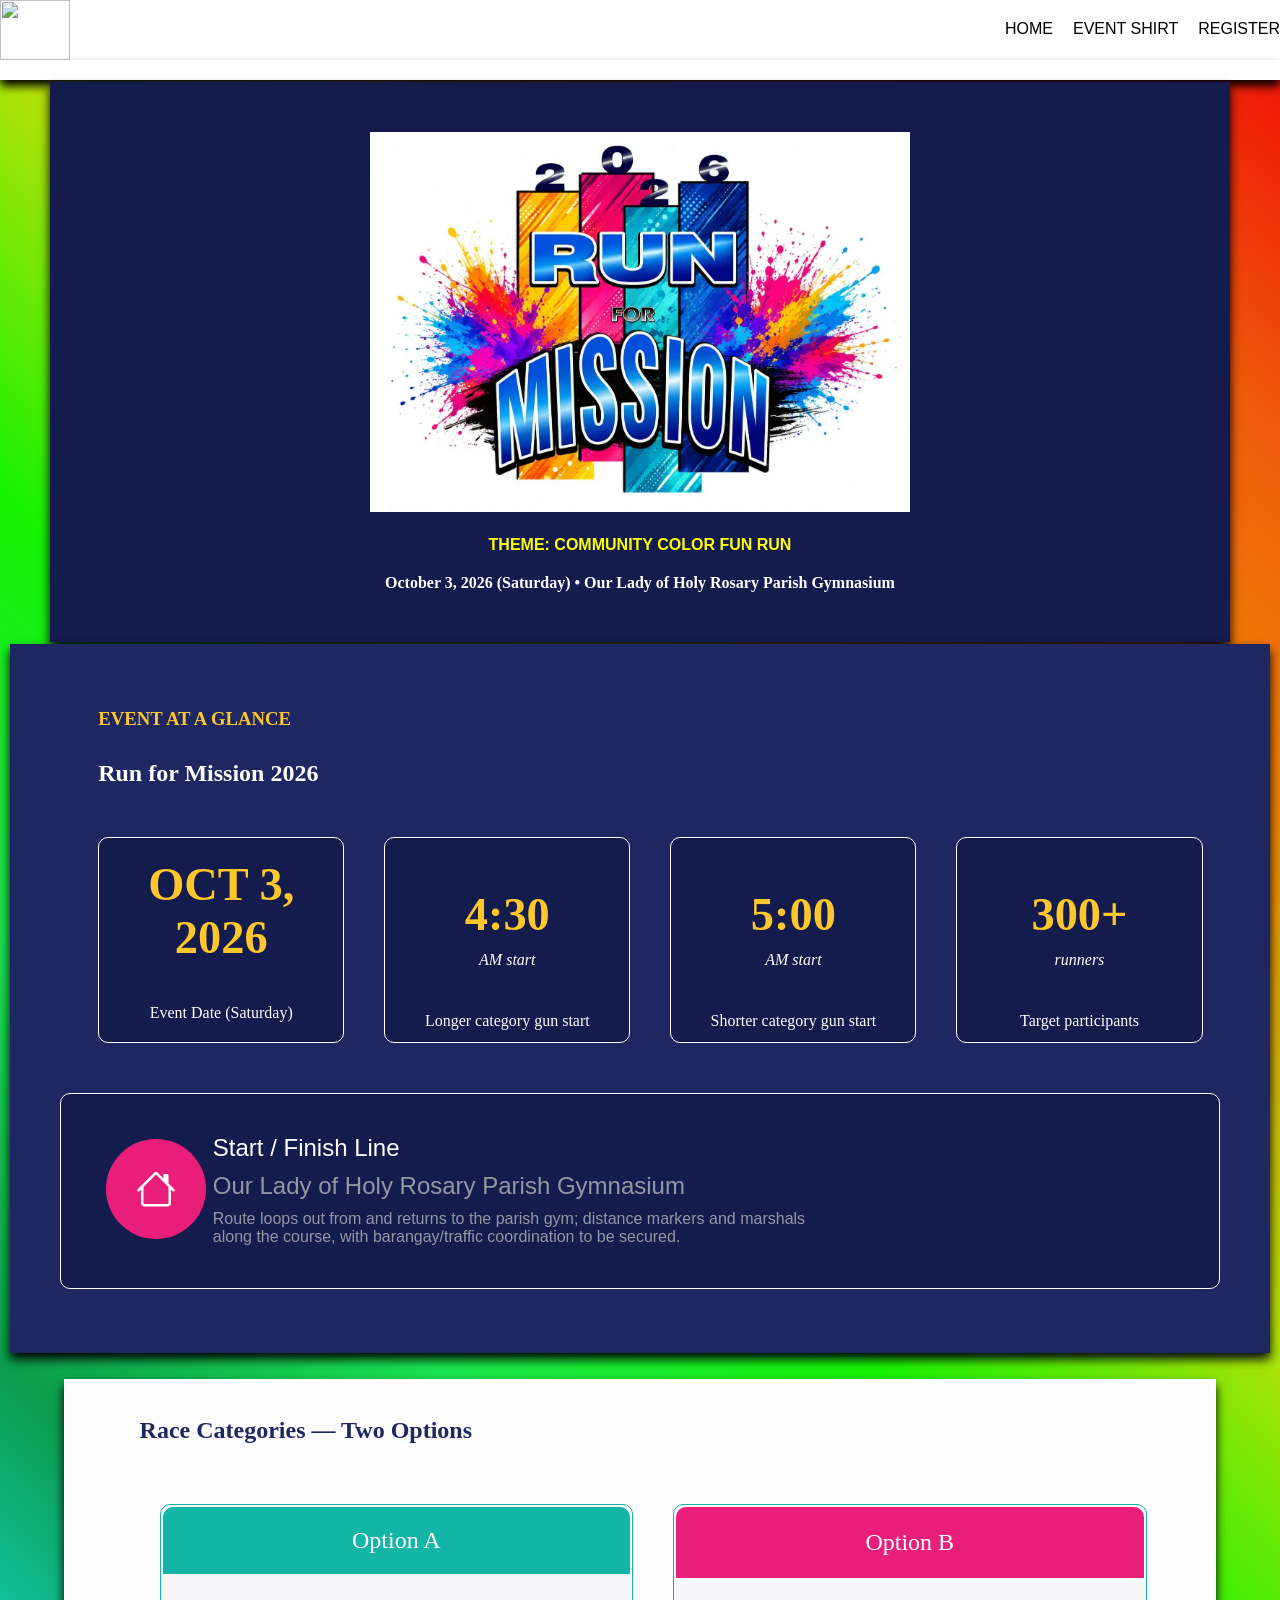
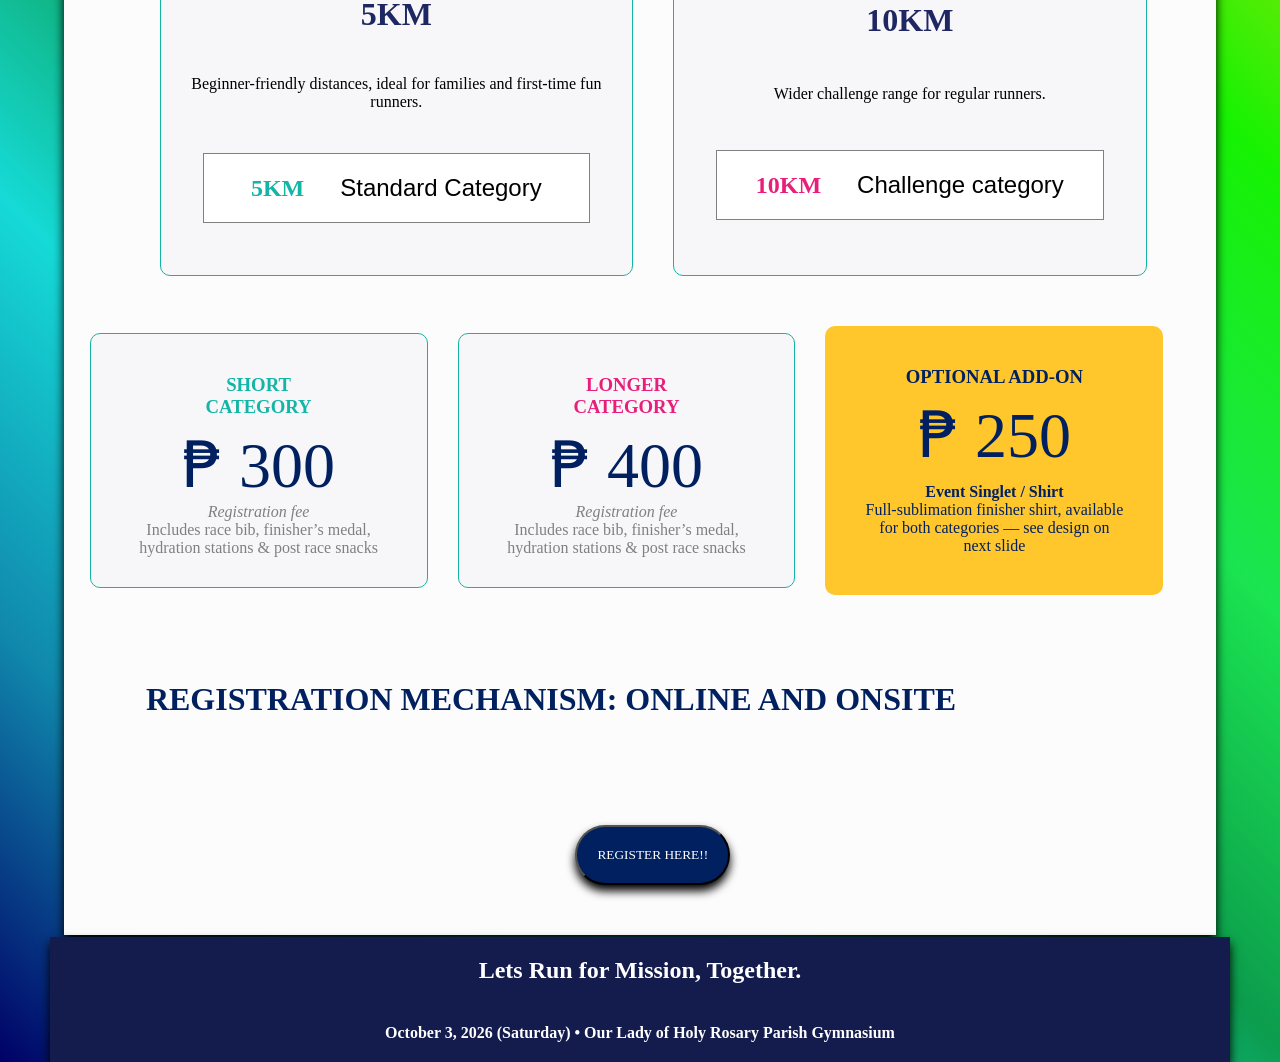
==== contactUs.html @ db63c5a9 "Add files via upload" ====
<!doctype html>
<html>
	<head>
		<meta charset="UTF-8">
		<meta name="viewport" content="width=device-width, initial-scale=1.0">
		<link rel="stylesheet" href="./style.css" />
		<link rel="stylesheet" href="./screensize.css" />
		<link rel="stylesheet" href="./mobilescreensize.css" />
		<title> Run for Mission 2026</title>
	</head>
	<body>
	<div>
		<nav>
			<img  class="logo" src="Logo.png" width="70" height="60"/>
			<ul class="menuList">
				<li><a href="index.html">HOME</a></li>
				<li><a href="profile.html">EVENT SHIRT</a></li>	
				<li><a href="contactUs.html">REGISTER</a></li>		
			</ul>
				<div class="burgerMenu">
						<div class="line1"></div>
						<div class="line2"></div>
						<div class="line3"></div>
				</div>
		</nav>
		<script src="app.js"></script>
		<div id="border">
		</div>
		<div class="homeContent">
			<div class="content">
				<img   src="RunforMission.jpeg" width="400" height="300"/>
				<h4>THEME: COMMUNITY COLOR FUN RUN</h4>
				<h5>October 3, 2026 (Saturday)  •  Our Lady of Holy Rosary Parish Gymnasium</h5>
			</div>
		</div>
		<div class="contactContent">
			<div id="eventGlance">
				<h3 class="eShirt">EVENT AT A GLANCE</h3>
				<h1 class="fDesign">Run for Mission 2026 </h1>
				<div id="aims">
					<div class="officialDate">
						<div >
							<h1 class="dateTime">OCT 3, 2026</h1>
						</div>
						<div>
							<p>Event Date (Saturday)</p>
						</div>
					</div>
					<div class="officialTime">
						<div >
							<h1 class="dateTime">4:30</h1>
						</div>
						<div class="fContext">
							<p><i>AM start</i></p>
						</div>
						<div>
							<p class="fContext1">Longer category gun start</p>
						</div>
					</div>
					<div class="officialTime">
						<div >
							<h1 class="dateTime">5:00</h1>
						</div>
						<div class="fContext">
							<p><i>AM start</i></p>
						</div>
						<div>
							<p class="fContext1">Shorter category gun start</p>
						</div>
					</div>
					<div class="officialTime">
						<div >
							<h1 class="dateTime">300+</h1>
						</div>
						<div class="fContext">
							<p><i>runners</i></p>
						</div>
						<div>
							<p class="fContext1">Target participants</p>
						</div>
					</div>
				</div>
			</div>
			<div class="startFinish">
				<div>
					<svg class="custom-home-icon" viewBox="0 0 60 60" width="100" height="100" >
 					 	<circle cx="30" cy="30" r="20"  stroke-width="4" fill="#E91E7A" />	
					<g transform="translate(22, 22)"  fill="white">
							<path d="M  8.707 1.5a1 1 0 0 0-1.414 0L.646 8.146a.5.5 0 0 0 
									.708.708L2 8.207V13.5A1.5 1.5 0 0 0 3.5 15h9a1.5 1.5 
									0 0 0 1.5-1.5V8.207l.646.647a.5.5 0 0 0 .708-.708L13 
									5.793V2.5a.5.5 0 0 0-.5-.5h-1a.5.5 0 0 0-.5.5v1.293zM13
									7.207V13.5a.5.5 0 0 1-.5.5h-9a.5.5 0 0 1-.5-.5V7.207l5-5z"/>	
					</g>	
					</svg>				
				</div>
				<div id="line">
					<p class="sfLine">Start / Finish Line</p>
					<p class="gym">Our Lady of Holy Rosary Parish Gymnasium</p>
					<p class="route">Route loops out from and returns to the parish gym; distance markers and marshals
						along the course, with barangay/traffic coordination to be secured.</p>
				</div>
			</div>
		</div>
		<div class="categories">
			<div >
				<h1 class="race">Race Categories — Two Options</h1>
			</div>
			<div id="raceCategories">
				<table>
					<thead>
						<tr class="tr1"><td>Option A</td></tr>
						<tr class="tr2"><td><b>5KM</b></td></tr>
						<tr class="tr3"><td>Beginner-friendly distances, ideal for families and first-time fun runners.</td></tr>
						<tr class="tr4"><td><p class="km">5KM&nbsp&nbsp&nbsp&nbsp&nbsp&nbsp<span>Standard Category</span></p> </td></tr>
					</thead>
				</table>
				<table>
					<thead>
						<tr class="tr5"><td>Option B</td></tr>
						<tr class="tr2"><td><b>10KM</b></td></tr>
						<tr class="tr3"><td>Wider challenge range for regular runners.</td></tr>
						<tr class="tr4"><td><p class="km1">10KM&nbsp&nbsp&nbsp&nbsp&nbsp&nbsp<span>Challenge category</span></p> </td></tr>
					</thead>
				</table>
			</div>
			<div id="rFees">
				<div class="category">
					<div class="cTitle1">
						<h3>SHORT <br> CATEGORY</h3>
					</div>
					<div>
						<p class="prize">&#8369 300</p>
						<p class="rf"><i>Registration fee </i><br>Includes race bib, finisher’s medal, hydration stations & post race snacks</p>
						
					</div>
				</div>
				<div class="category">
					<div class="cTitle2">
						<h3>LONGER <br> CATEGORY</h3>
					</div>
					<div>
						<p class="prize">&#8369 400</p>
						<p class="rf"><i>Registration fee </i><br>Includes race bib, finisher’s medal, hydration stations & post race snacks</p>						
					</div>
				</div>
				<div class="category1">
					<div class="cTitle3">
						<h3>OPTIONAL ADD-ON</h3>
					</div>
					<div>
						<p class="prize">&#8369 250</p>
						<p class="rf1"><b>Event Singlet / Shirt</b><br>Full-sublimation finisher shirt, available for both categories — see design on next slide</p>						
					</div>
				</div>
			</div>
			<div class="registrationMechanism"><b>REGISTRATION MECHANISM: ONLINE AND ONSITE</b></div>
			<div id="rButton">
				<button class="registerButton">
					REGISTER HERE!!
				</button>
			</div>
		</div>
		<div class="buttomContent">
			<div class="content">
				<h1 class="mission">Lets Run for Mission, Together.</h1>
				<h5>October 3, 2026 (Saturday)  •  Our Lady of Holy Rosary Parish Gymnasium</h5>
			</div>
		</div>
	</div>
	</body>
</html>
---- style.css ----
*{
    padding: 0%;
    margin: 0%;
    box-sizing: border-box;
    font-family: 'Times New Roman', Times, serif;
}
body{
    min-height: 100vh;
    background-image: linear-gradient(
        45deg,
        hsl(240deg 100% 20%) 0%,
        hsl(194, 83%, 37%) 11%,
        hsl(179, 82%, 47%) 22%,
        hsl(147, 86%, 33%) 33%,
        hsl(136, 79%, 50%) 44%,
        hsl(115, 98%, 48%) 55%,
        hsl(73, 92%, 46%) 66%,
        hsl(33, 95%, 48%) 79%,
        hsl(21, 91%, 49%) 89%,
        hsl(0, 95%, 48%) 100%
    );;
}
nav{
    display: flex;
    justify-content: space-between;
    background-color: rgb(255, 255, 255);
}
.menuList{
    display: flex;
    justify-content: space-between;
    margin-top: 20px
}
.menuList li{
    list-style: none;
    margin-left: 20px;
}
.menuList a{
    font-family: Arial, Helvetica, sans-serif;
    font-size: medium;
    color: black;
    text-decoration: none;
}
.menuList a:hover{
    border-bottom: 3px solid #141B4D;
}
.burgerMenu{
    display: none;
    margin-top: -5px;
    cursor: pointer;
}
.burgerMenu div{
    width: 20px;
    height: 3px;
    background-color: black;
    margin: 5px;
}
#border{
    padding: 10px 10px 10px 0px;
    background-color: rgb(255, 255, 255);
    box-shadow: 0px 6px 10px rgba(0, 0, 0, 1);
}
.homeContent{
    margin: 2px 50px 0 50px;
    padding: 50px;
    background-color: #141B4D;
    box-shadow: 0px 6px 10px rgba(0, 0, 0, 1);
}
.content{
    text-align: center;
}
 .content img{
        width: 50%;
        height: 40%;
}
h4{
    font-size: 100%;
    padding: 20px;
    font-family: sans-serif;
    color: yellow;
}
h5{
     font-size: 100%;
    color: white;
}
.objective{
    margin: 2px 10px 0 10px;
    padding: 50px 0 50px 70px;
    background-color: #F7F7FA;
    box-shadow: 0px 6px 10px rgba(0, 0, 0, 1);
}
.oc{
     font-size: 120%;
    padding-bottom: 20px;
    color: rgb(249, 10, 90);
}
h1{
     font-size: 150%;
    padding-bottom: 40px;
}
#aims{
   display: grid;
   grid-template-columns: 21% 21% 21% 21%;
   grid-template-rows: auto;
   gap: 40px;
}
.funds{ 
    text-align: center;
    padding:  50px;
    background-color: rgb(255, 255, 255);
    box-shadow: 0px 6px 10px rgba(0, 0, 0, 1);
}
.circle{
    padding-bottom: 30px;
}
.fTitle{
    padding-bottom: 30px;
}
.fTitle h3 {
    font-size: 120%;
}
.goal{
    font-size: 100%;
    color: gray;
}
.community{
    text-align: center;
    padding:  50px;
    background-color: rgb(255, 255, 255);
    box-shadow: 0px 6px 10px rgba(0, 0, 0, 1);
}
.wellness{
    text-align: center;
    padding:  50px;
    background-color: rgb(255, 255, 255);
    box-shadow: 0px 6px 10px rgba(0, 0, 0, 1);
}
.visibility{
    text-align: center;
  padding: 50px;
    background-color: rgb(255, 255, 255);
    box-shadow: 0px 6px 10px rgba(0, 0, 0, 1);
}
.buttomContent{
    margin: 2px 50px 0 50px;
    padding: 20px;
    background-color: #141B4D;
    box-shadow: 0px 6px 10px rgba(0, 0, 0, 1);
}
.mission{
    font-size: 150%;
    color: white;
}
#shirtContext{
    padding: 3% 0 5% 10%;
    margin: 2px 10px 0 10px;
    background-color: #141B4D;
    box-shadow: 0px 6px 10px rgba(0, 0, 0, 1);
}
.logo1{
    width: 80%;
    height: 120%;
}
.finishShirt{
    display: flex;
    place-items: center;
}
.contactContent{
    margin: 2px 10px 0 10px;
   padding-top: 5%;
   padding-bottom: 5%;
    box-shadow: 0px 6px 10px rgba(0, 0, 0, 1);
    background-color:#1E2761 ;
}
.eShirt{
  
    color: #FFC72C;
    padding-bottom: 30px;
}
.fDesign{

    color: white;
    padding-bottom: 50px;
}
#eventGlance{
    padding:0 0 0 7%;
    margin-bottom: 50px;
}
.dateTime{
    color: #FFC72C;
    font-size: clamp(2rem, 3vw + 0.5rem, 4rem); 
}
.officialDate{
    text-align: center;
    padding: 20px;
    background-color: #141B4D;
    border: solid 1px white ;
    border-radius: 10px;
}
p{
    color: white;
}
.officialTime{
    text-align: center;
    padding: 50px 0 0 0;
    background-color: #141B4D;
    border: solid 1px white ;
    border-radius: 10px;
}
.fContext{
    margin-top: -30px;
    margin-bottom: 43px;
}
.startFinish{
    display: grid;
    grid-template-columns: 10% 60% 30%;
    text-align: left;
    padding: 20px;
    background-color: #141B4D;
    border: solid 1px white ;
    border-radius: 10px;
    margin: 0 50px 0 50px;
}
 .custom-home-icon {
    width: 150px;
    height: 150px;
 }
 #line{
    padding: 20px;
 }
 .sfLine{
    font-family: Arial, Helvetica, sans-serif;
    font-size: 1.5rem;
    margin-bottom: 10px;
 }
 .gym{
    font-family: Arial, Helvetica, sans-serif;
    font-size: 1.5rem;
    color: rgba(202, 202, 199, 0.705);
    margin-bottom: 10px;
 }
 .route{
    font-family: Arial, Helvetica, sans-serif;
    color: rgba(202, 202, 199, 0.705);
    font-size: 1rem;
 }
 .categories{
    margin: 2% 5% 0 5%;
    padding: 3% 0 0 2%;
    box-shadow: 0px 6px 10px rgba(0, 0, 0, 1);
    background-color:#fcfcfc ;
 }
 .race{
    color: #1E2761;
     margin: 0 50px 0 50px;
 }
#raceCategories{
    display: grid;
    grid-template-columns: 48% 48%;
    padding: 20px;
    border-radius: 10px;
    margin: 0 50px 0 50px;
    gap:40px;
}
table{
    border: 1px solid #12B5A6;
    background-color: #F7F7FA;
    text-align: center;
    place-items: center;
    margin-bottom: 30px;
    padding-bottom: 30px;
    border-radius: 10px;
}
.tr1 td{
    font-size: 1.5rem;
    color: white;
    background-color: #12B5A6;
    border-top-left-radius: 10px;
    border-top-right-radius: 10px;
}
.tr2{
    color: #1E2761;
    font-size: 2rem;
}
tr td{
    padding: 20px;
}
.tr4 td{
    text-align: left;
}
.km{
    text-align: center;
    font-weight: bold;
    color:#12B5A6;
    background-color: white;
    padding: 20px;
    font-size: 1.5rem;
    margin: 0 20px 0 20px;
    border: 1px solid gray;
}
.km1{
    text-align: center;
    font-weight: bold;
    color:#E91E7A;
    background-color: white;
    padding: 20px;
    font-size: 1.5rem;
    margin: 0 20px 0 20px;
    border: 1px solid gray;
}
span{
    font-weight: 10;
    color: black;
    font-family: Arial, Helvetica, sans-serif;
}
.tr5 td{
    background-color: #E91E7A;
    font-size: 1.5rem;
    color: white;
    border-top-left-radius: 10px;
    border-top-right-radius: 10px;
}
#rButton{
    text-align: center;
    padding: 50px;
}
.registerButton{
    color: white;
    padding: 20px;
    text-align: center;
    border-radius: 40px;
    background-color:#002060;
    box-shadow: 0px 6px 10px rgba(0, 0, 0, 1);
}
.registerButton:hover{
    color: rgb(249, 35, 35);
    padding: 20px;
    text-align: center;
    font-size: 1rem;
    border-radius: 40px;
    background-color: white;
    box-shadow: 0px 6px 10px rgba(0, 0, 0, 1);
}
#rFees{
    display: grid;
    grid-template-columns: 30% 30% 30%;
    grid-template-rows: auto;
    place-items: center;
    gap:30px;
  
}
.category{
    border: 1px solid #12B5A6;
    background-color: #F7F7FA;
    text-align: center;
    place-items: center;
    margin-bottom: 30px;
    padding: 30px;
    border-radius: 10px;
}
.category1{
    background-color: #FFC72C;
    text-align: center;
    place-items: center;
    margin-bottom: 30px;
    padding: 30px;
    border-radius: 10px;
}
.cTitle1{
    color:#12B5A6;
    padding: 10px;
}
.cTitle2{
    color:#E91E7A;
    padding: 10px;
}
.cTitle3{
    color:#002060;
    padding: 10px;
}
.prize{
    font-size: 4rem;
    color: #002060;
}
.rf{
    color: gray;
}
.rf1{
    color: #002060;
    padding: 10px;
}
.registrationMechanism{
    font-size: 200%;
    color: #002060;
    padding: 5%;
}
---- screensize.css ----
@media screen and (min-width: 768px) and (max-width: 1024px){
    #aims{
        display: grid;
        grid-template-columns: 45% 45% ;
        grid-template-rows: auto;
        gap: 50px;
    }
    .finishShirt{
        display: grid;
        grid-template-columns: 100% ;
        grid-template-rows: auto;
        place-items: center;
    }
    .startFinish{
        display: grid;
        grid-template-columns: 100%;
        text-align: center;
        padding: 20px;
        background-color: #141B4D;
        border: solid 1px white ;
        border-radius: 10px;
        margin: 0 50px 0 50px;
    }
    .fContext1{
       padding-bottom: 30px;
    }
     #raceCategories{
        display: grid;
        grid-template-columns: 100%;
        padding: 20px;
        border-radius: 10px;
        margin: 0 50px 0 50px;
        gap:40px;
    }
     #rFees{
        display: grid;
        grid-template-columns: 30% 30% 30%;
        grid-template-rows: auto;
        place-items: center;
        padding: 0 10px 0 10px;
    }
}
---- mobilescreensize.css ----
@media  (max-width: 768px){
    body{
        overflow-x: hidden;
    }
    .menuList{
       position:absolute;
       height: 50vh;
       width: 50%;
       background-color: white;
       right: 0px;
       flex-direction: column;
       text-align: center;
       top: 50px;
       transform: translateX(100%);
       transition: transform 0.5 ease-in;
    }
    .menuList li{
        padding: 50px;
    }
    .burgerMenu{
        display: block;
        margin-top: 10px;
    }
    .objective{
        background-color: #F7F7FA;
        box-shadow: 0px 6px 10px rgba(0, 0, 0, 1);
    }
    .content img{
        width: 70%;
        height: 60%;
    }
     #aims{
        display: grid;
        grid-template-columns: 90% ;
        grid-template-rows: auto;
    }
    #shirtContext{
        padding: 5% 0 5% 10%;
    }
     .finishShirt{
        display: grid;
        grid-template-columns: 90% ;
        grid-template-rows: auto;
        place-items: center;
    }
    .logo1{
        width: 100%;
        height: 100%;
    }
    .eShirt{
        color: #FFC72C;
        padding-bottom: 10px;
    }
    .fDesign{
        color: white;
        padding-bottom: 20px;
    }
    .startFinish{
        display: grid;
        grid-template-columns: 100%;
        text-align: center;
        padding: 20px;
        background-color: #141B4D;
        border: solid 1px white ;
        border-radius: 10px;
        margin: 0 50px 0 50px;
    }
    .sfLine{
        font-family: Arial, Helvetica, sans-serif;
        font-size: 1rem;
        margin-bottom: 10px;
    }
    .gym{
        font-family: Arial, Helvetica, sans-serif;
        font-size: 1rem;
        color: rgba(202, 202, 199, 0.705);
        margin-bottom: 10px;
    }
    .route{
        font-family: Arial, Helvetica, sans-serif;
        color: rgba(202, 202, 199, 0.705);
        font-size: 1rem;
    }
    .race{
        color: #1E2761;
        margin: 0 50px 0 50px;
        font-size: larger;
    }
    #raceCategories{
        display: grid;
        grid-template-columns: 100%;
        padding: 20px;
        border-radius: 10px;
        margin: 0 50px 0 50px;
        gap:40px;
    }
    .fContext1{
       padding-bottom: 30px;
    }
    #rFees{
        display: grid;
        grid-template-columns: 50% 50% ;
        grid-template-rows: auto;
        place-items: center;
        padding: 0 50px 0 10px;
    }
    .tr4 td p{
        text-align: center;
        font-size: large;
    }
}
.nav-active{
    transform: translateX(0%);
}

@keyframes menuListFade {
    from{
        opacity: 0;
        transform: translateX(50px);
    }
    to{
        opacity: 1;
        transform: translateX(0px);
    }
}
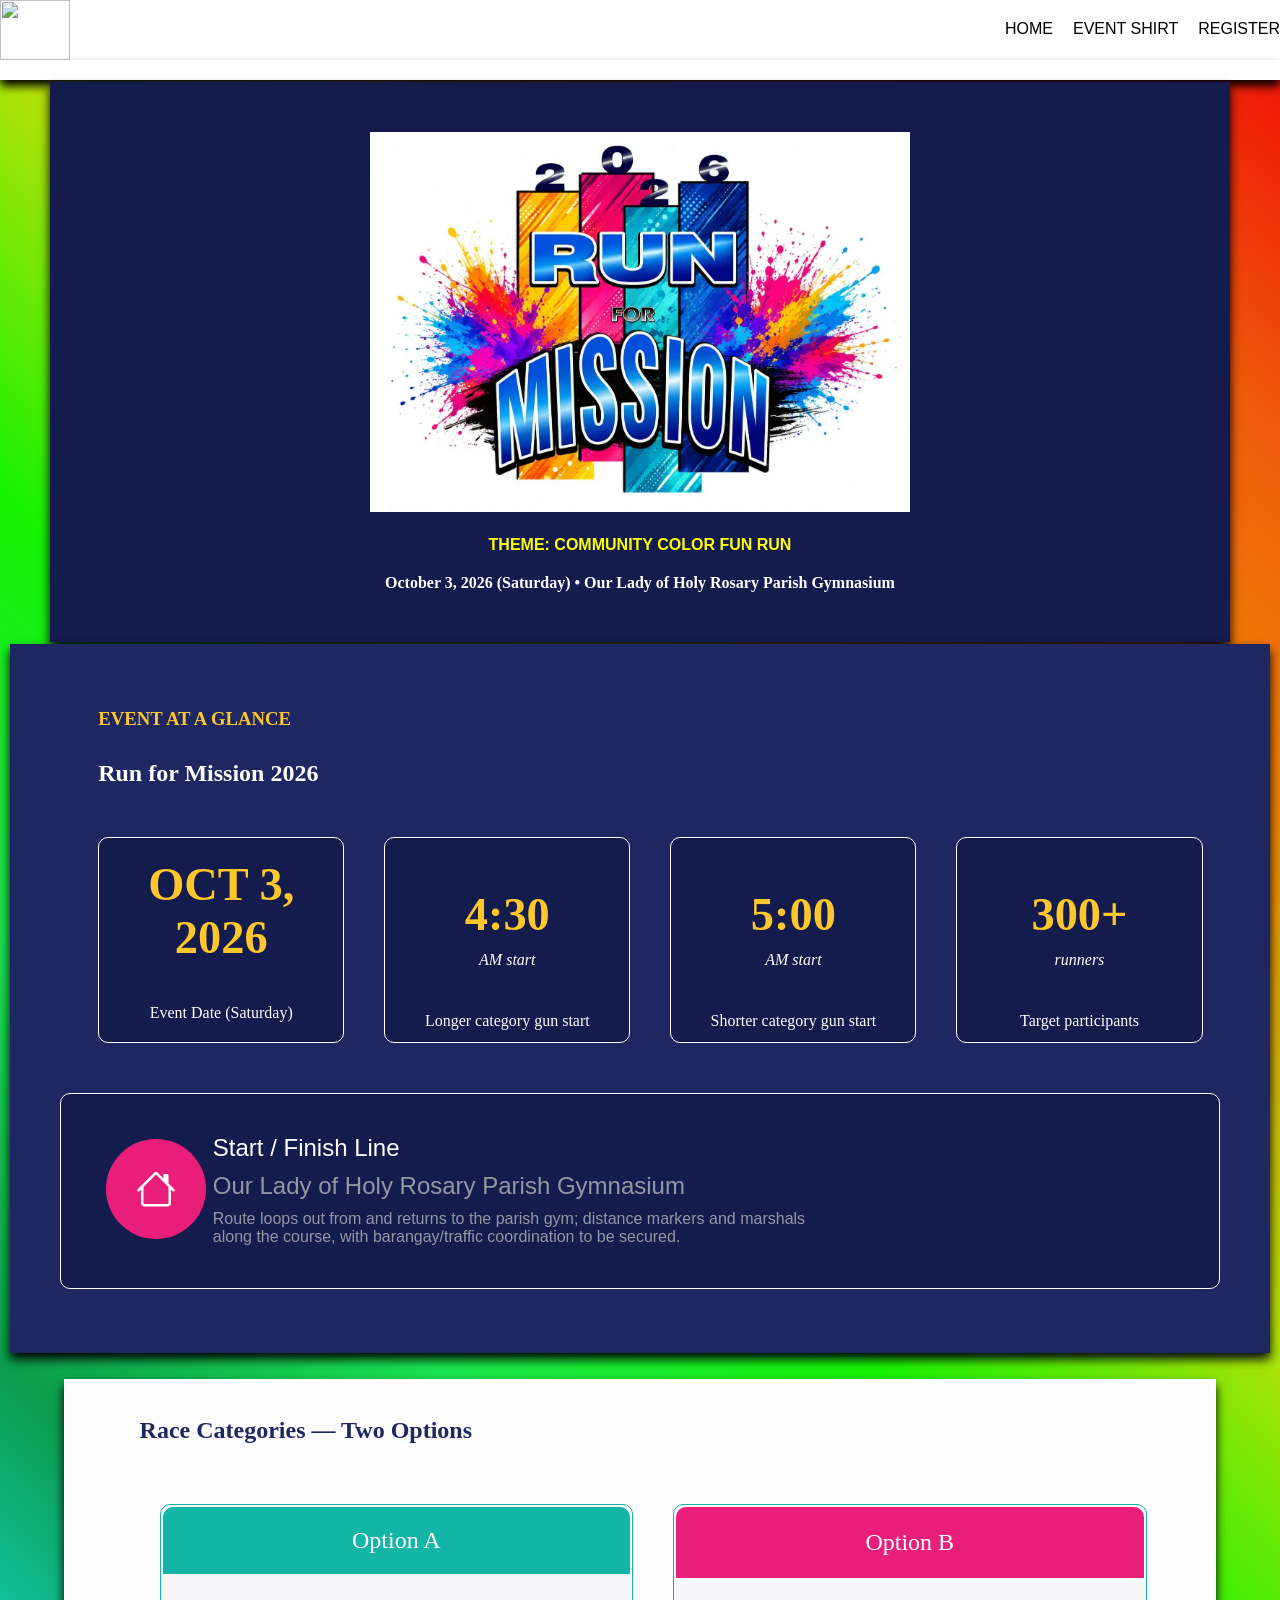
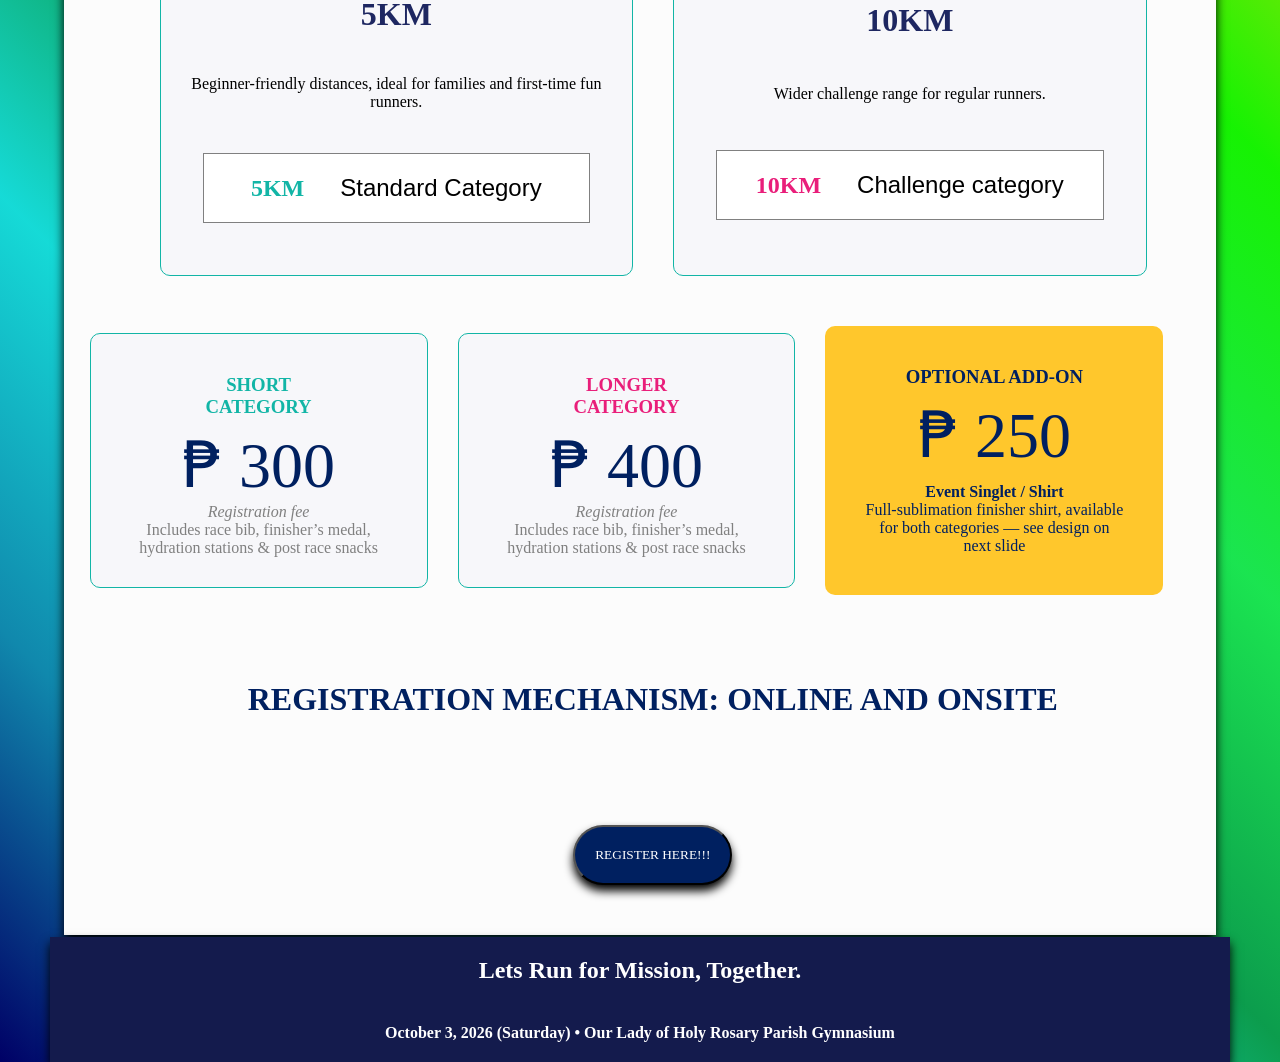
==== commit 965d8942: "Registration text" ====
--- a/contactUs.html
+++ b/contactUs.html
@@ -157,7 +157,7 @@
 			<div class="registrationMechanism"><b>REGISTRATION MECHANISM: ONLINE AND ONSITE</b></div>
 			<div id="rButton">
 				<button class="registerButton">
-					REGISTER HERE!!
+					<a href="">REGISTER HERE!!!</a>
 				</button>
 			</div>
 		</div>
--- a/style.css
+++ b/style.css
@@ -325,15 +325,18 @@
     padding: 50px;
 }
 .registerButton{
-    color: white;
     padding: 20px;
     text-align: center;
     border-radius: 40px;
     background-color:#002060;
     box-shadow: 0px 6px 10px rgba(0, 0, 0, 1);
 }
-.registerButton:hover{
-    color: rgb(249, 35, 35);
+.registerButton a{
+    text-decoration: none;
+    color: white
+}
+.registerButton a:hover{
+    color:#002060;
     padding: 20px;
     text-align: center;
     font-size: 1rem;
@@ -390,6 +393,7 @@
     padding: 10px;
 }
 .registrationMechanism{
+    text-align: center;
     font-size: 200%;
     color: #002060;
     padding: 5%;
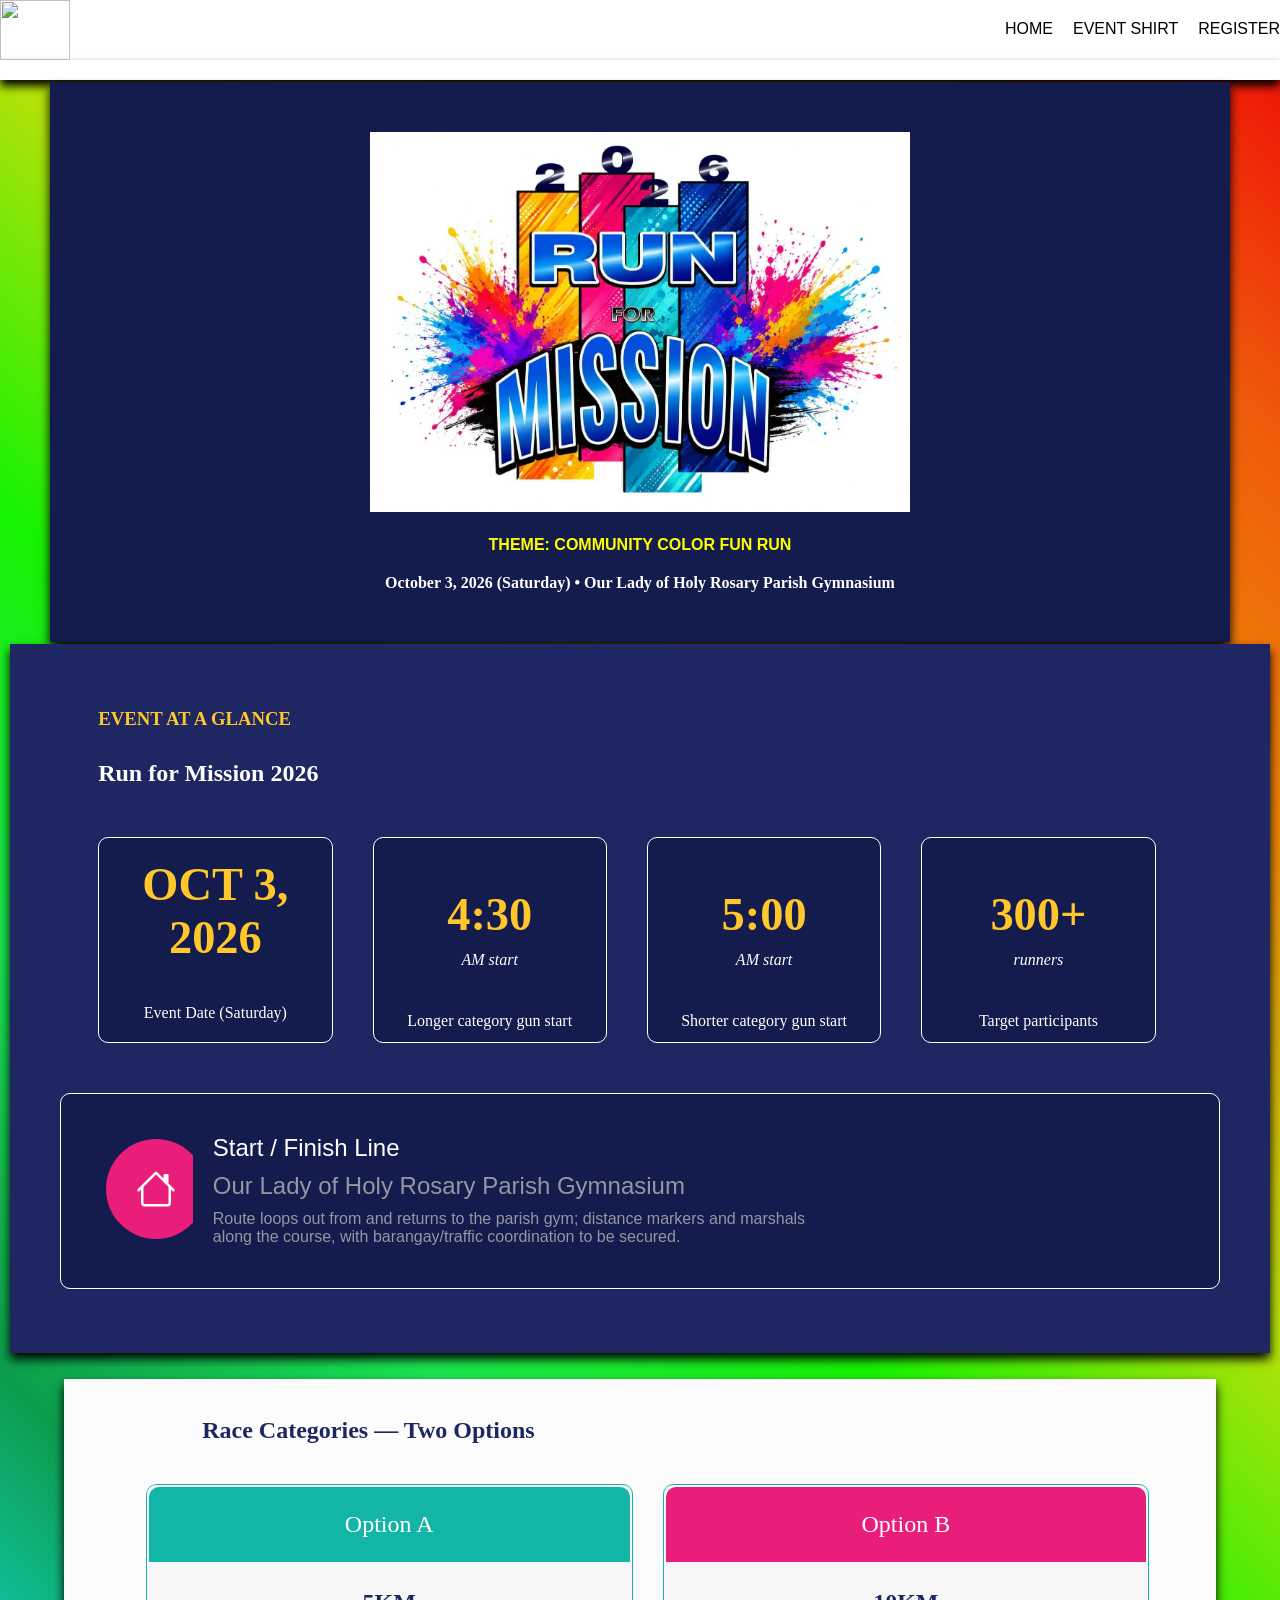
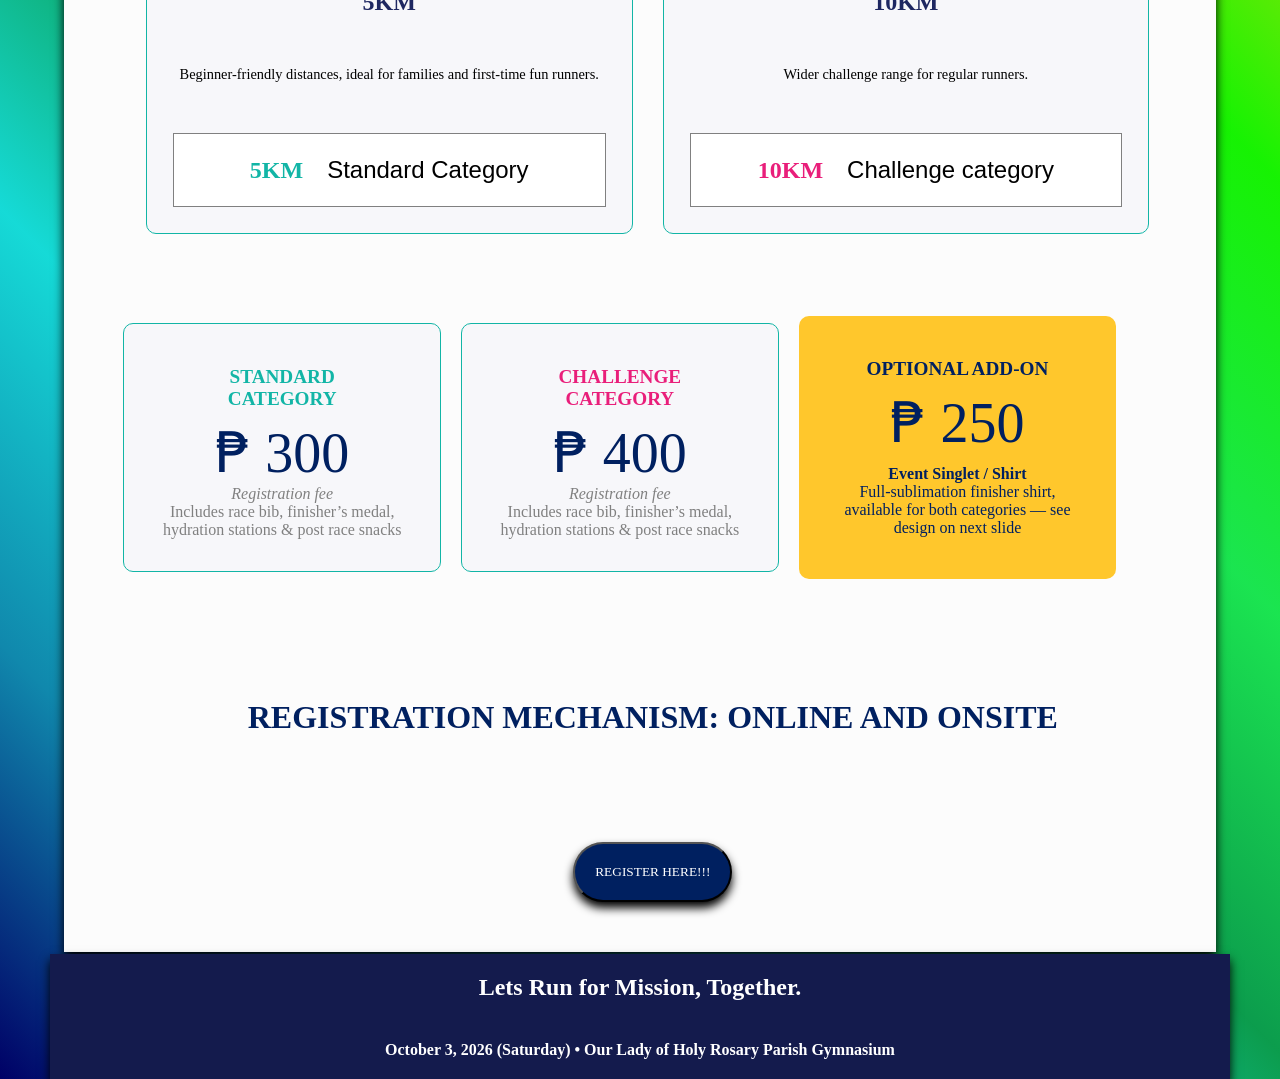
==== commit 69057f1b: "Add files via upload" ====
--- a/contactUs.html
+++ b/contactUs.html
@@ -112,7 +112,7 @@
 						<tr class="tr1"><td>Option A</td></tr>
 						<tr class="tr2"><td><b>5KM</b></td></tr>
 						<tr class="tr3"><td>Beginner-friendly distances, ideal for families and first-time fun runners.</td></tr>
-						<tr class="tr4"><td><p class="km">5KM&nbsp&nbsp&nbsp&nbsp&nbsp&nbsp<span>Standard Category</span></p> </td></tr>
+						<tr class="tr4"><td><p class="km">5KM&nbsp&nbsp&nbsp&nbsp<span>Standard Category</span></p> </td></tr>
 					</thead>
 				</table>
 				<table>
@@ -120,14 +120,14 @@
 						<tr class="tr5"><td>Option B</td></tr>
 						<tr class="tr2"><td><b>10KM</b></td></tr>
 						<tr class="tr3"><td>Wider challenge range for regular runners.</td></tr>
-						<tr class="tr4"><td><p class="km1">10KM&nbsp&nbsp&nbsp&nbsp&nbsp&nbsp<span>Challenge category</span></p> </td></tr>
+						<tr class="tr4"><td><p class="km1">10KM&nbsp&nbsp&nbsp&nbsp<span>Challenge category</span></p> </td></tr>
 					</thead>
 				</table>
 			</div>
 			<div id="rFees">
 				<div class="category">
 					<div class="cTitle1">
-						<h3>SHORT <br> CATEGORY</h3>
+						<h3>STANDARD <br> CATEGORY</h3>
 					</div>
 					<div>
 						<p class="prize">&#8369 300</p>
@@ -137,7 +137,7 @@
 				</div>
 				<div class="category">
 					<div class="cTitle2">
-						<h3>LONGER <br> CATEGORY</h3>
+						<h3>CHALLENGE <br> CATEGORY</h3>
 					</div>
 					<div>
 						<p class="prize">&#8369 400</p>
--- a/style.css
+++ b/style.css
@@ -1,11 +1,13 @@
 
 *{
+    overflow-x: hidden;
     padding: 0%;
     margin: 0%;
     box-sizing: border-box;
     font-family: 'Times New Roman', Times, serif;
 }
 body{
+    overflow-x: hidden;
     min-height: 100vh;
     background-image: linear-gradient(
         45deg,
@@ -100,13 +102,13 @@
 }
 #aims{
    display: grid;
-   grid-template-columns: 21% 21% 21% 21%;
+   grid-template-columns: 20% 20% 20% 20%;
    grid-template-rows: auto;
    gap: 40px;
 }
 .funds{ 
     text-align: center;
-    padding:  50px;
+    padding:  14%;
     background-color: rgb(255, 255, 255);
     box-shadow: 0px 6px 10px rgba(0, 0, 0, 1);
 }
@@ -125,19 +127,19 @@
 }
 .community{
     text-align: center;
-    padding:  50px;
+    padding:  14%;
     background-color: rgb(255, 255, 255);
     box-shadow: 0px 6px 10px rgba(0, 0, 0, 1);
 }
 .wellness{
     text-align: center;
-    padding:  50px;
+    padding:  14%;
     background-color: rgb(255, 255, 255);
     box-shadow: 0px 6px 10px rgba(0, 0, 0, 1);
 }
 .visibility{
     text-align: center;
-  padding: 50px;
+    padding:  14%;
     background-color: rgb(255, 255, 255);
     box-shadow: 0px 6px 10px rgba(0, 0, 0, 1);
 }
@@ -252,27 +254,26 @@
  }
  .race{
     color: #1E2761;
-     margin: 0 50px 0 50px;
+    margin: 0 10% 0 10%;
  }
 #raceCategories{
     display: grid;
     grid-template-columns: 48% 48%;
-    padding: 20px;
-    border-radius: 10px;
-    margin: 0 50px 0 50px;
-    gap:40px;
+    border-radius: 10px;
+    margin: 0 5% 0 5%;
+    gap:30px;
 }
 table{
     border: 1px solid #12B5A6;
     background-color: #F7F7FA;
     text-align: center;
     place-items: center;
-    margin-bottom: 30px;
-    padding-bottom: 30px;
+    margin-bottom: 10%;
+    padding-bottom: 10%px;
     border-radius: 10px;
 }
 .tr1 td{
-    font-size: 1.5rem;
+    font-size: 150%;
     color: white;
     background-color: #12B5A6;
     border-top-left-radius: 10px;
@@ -280,22 +281,21 @@
 }
 .tr2{
     color: #1E2761;
-    font-size: 2rem;
+    font-size: 150%;
+}
+.tr3{
+    font-size: 90%;
 }
 tr td{
-    padding: 20px;
-}
-.tr4 td{
-    text-align: left;
+    padding: 5%;
 }
 .km{
     text-align: center;
     font-weight: bold;
     color:#12B5A6;
     background-color: white;
-    padding: 20px;
-    font-size: 1.5rem;
-    margin: 0 20px 0 20px;
+    padding: 5%;
+    font-size: 150%;
     border: 1px solid gray;
 }
 .km1{
@@ -303,9 +303,8 @@
     font-weight: bold;
     color:#E91E7A;
     background-color: white;
-    padding: 20px;
-    font-size: 1.5rem;
-    margin: 0 20px 0 20px;
+    padding: 5%;
+    font-size: 150%;
     border: 1px solid gray;
 }
 span{
@@ -315,7 +314,7 @@
 }
 .tr5 td{
     background-color: #E91E7A;
-    font-size: 1.5rem;
+    font-size: 150%;
     color: white;
     border-top-left-radius: 10px;
     border-top-right-radius: 10px;
@@ -349,7 +348,8 @@
     grid-template-columns: 30% 30% 30%;
     grid-template-rows: auto;
     place-items: center;
-    gap:30px;
+    gap:20px;
+    padding: 3%;
   
 }
 .category{
@@ -358,7 +358,7 @@
     text-align: center;
     place-items: center;
     margin-bottom: 30px;
-    padding: 30px;
+    padding: 10%;
     border-radius: 10px;
 }
 .category1{
@@ -366,29 +366,40 @@
     text-align: center;
     place-items: center;
     margin-bottom: 30px;
-    padding: 30px;
+    padding: 10%;
     border-radius: 10px;
 }
 .cTitle1{
     color:#12B5A6;
     padding: 10px;
 }
+.cTitle1 h3{
+    font-size: 120%;
+}
 .cTitle2{
     color:#E91E7A;
     padding: 10px;
 }
+.cTitle2 h3{
+    font-size: 120%;
+}
 .cTitle3{
     color:#002060;
     padding: 10px;
 }
+.cTitle3 h3{
+    font-size: 120%;
+}
 .prize{
-    font-size: 4rem;
+    font-size: 350%;
     color: #002060;
 }
 .rf{
+    font-size: 100%;
     color: gray;
 }
 .rf1{
+    font-size: 100%;
     color: #002060;
     padding: 10px;
 }
--- a/screensize.css
+++ b/screensize.css
@@ -1,4 +1,7 @@
 @media screen and (min-width: 768px) and (max-width: 1024px){
+    body{
+        overflow-x: hidden;
+    }
     #aims{
         display: grid;
         grid-template-columns: 45% 45% ;
--- a/mobilescreensize.css
+++ b/mobilescreensize.css
@@ -83,8 +83,8 @@
     }
     .race{
         color: #1E2761;
-        margin: 0 50px 0 50px;
-        font-size: larger;
+        margin: 5% 40% -5% 10%;
+       
     }
     #raceCategories{
         display: grid;
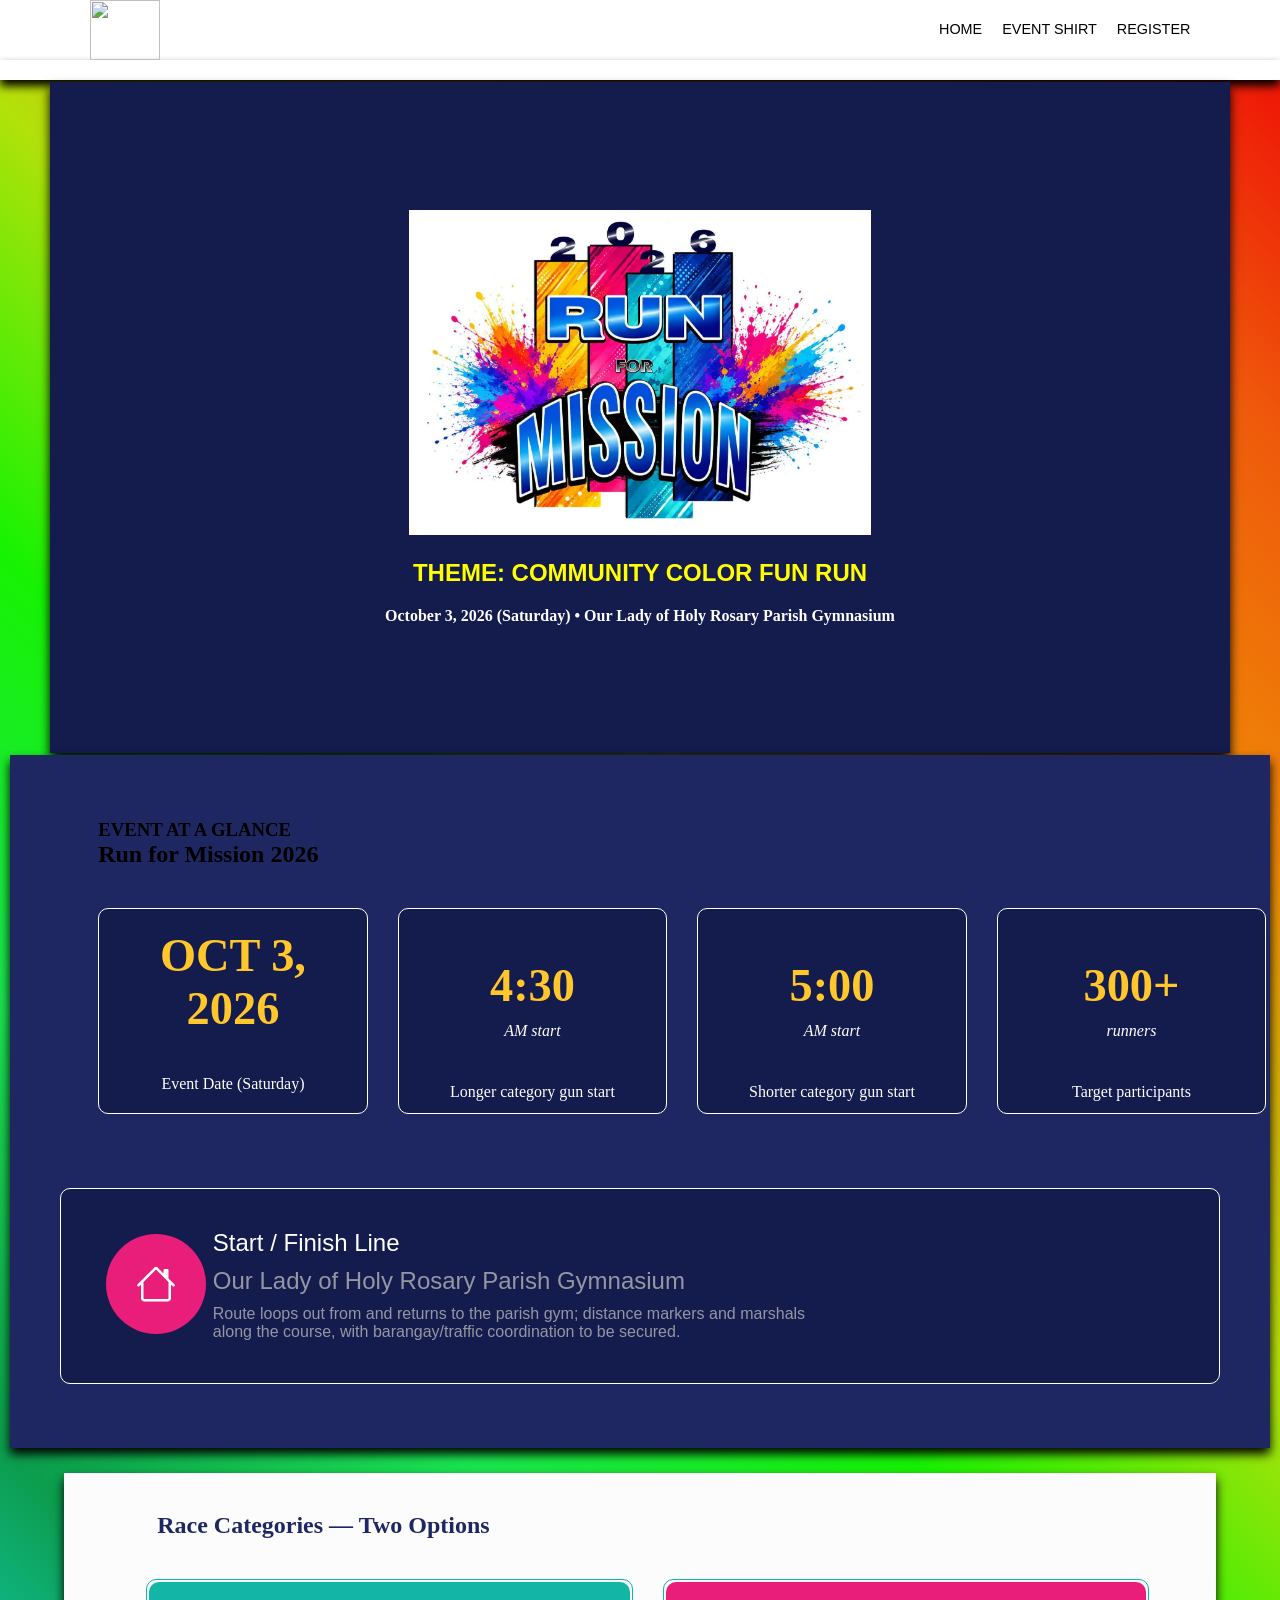
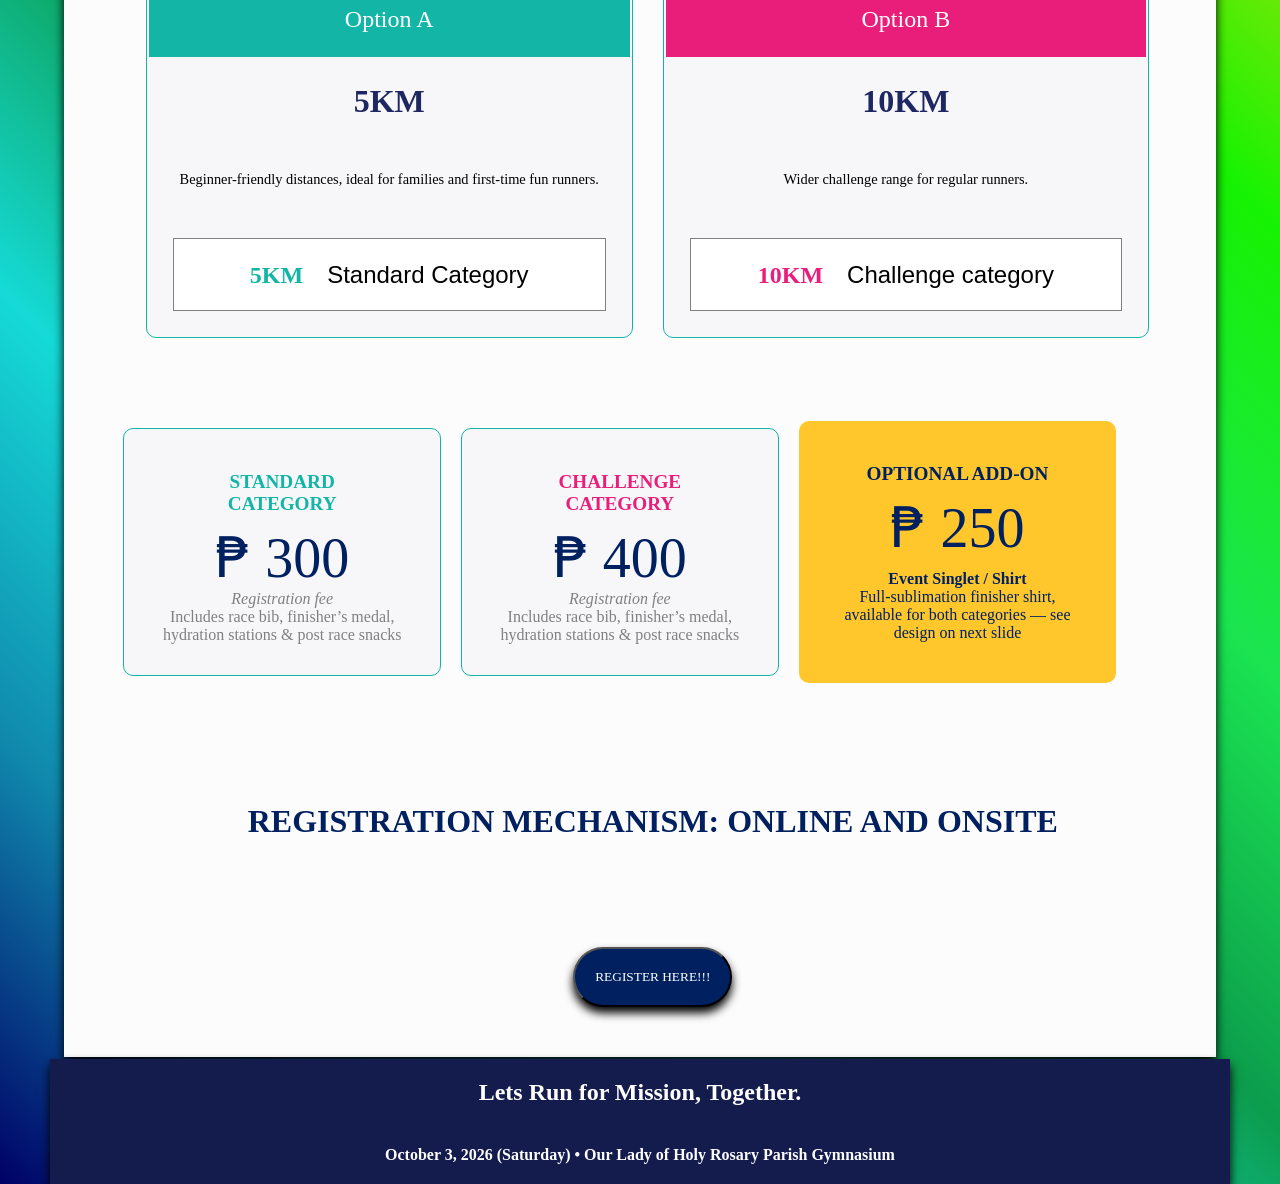
==== commit 2a7e237a: "Add files via upload" ====
--- a/contactUs.html
+++ b/contactUs.html
@@ -157,7 +157,7 @@
 			<div class="registrationMechanism"><b>REGISTRATION MECHANISM: ONLINE AND ONSITE</b></div>
 			<div id="rButton">
 				<button class="registerButton">
-					<a href="">REGISTER HERE!!!</a>
+					<a href="https://forms.gle/7v1hDqo48MVThYWB6" target="_blank">REGISTER HERE!!!</a>
 				</button>
 			</div>
 		</div>
--- a/style.css
+++ b/style.css
@@ -1,13 +1,11 @@
 
 *{
-    overflow-x: hidden;
     padding: 0%;
     margin: 0%;
     box-sizing: border-box;
     font-family: 'Times New Roman', Times, serif;
 }
 body{
-    overflow-x: hidden;
     min-height: 100vh;
     background-image: linear-gradient(
         45deg,
@@ -21,16 +19,17 @@
         hsl(33, 95%, 48%) 79%,
         hsl(21, 91%, 49%) 89%,
         hsl(0, 95%, 48%) 100%
-    );;
+    );
 }
 nav{
     display: flex;
     justify-content: space-between;
     background-color: rgb(255, 255, 255);
+    padding-left: 7%;
+    padding-right: 7%;
 }
 .menuList{
     display: flex;
-    justify-content: space-between;
     margin-top: 20px
 }
 .menuList li{
@@ -39,7 +38,7 @@
 }
 .menuList a{
     font-family: Arial, Helvetica, sans-serif;
-    font-size: medium;
+    font-size: 90%;
     color: black;
     text-decoration: none;
 }
@@ -64,7 +63,7 @@
 }
 .homeContent{
     margin: 2px 50px 0 50px;
-    padding: 50px;
+    padding: 10%;
     background-color: #141B4D;
     box-shadow: 0px 6px 10px rgba(0, 0, 0, 1);
 }
@@ -75,19 +74,19 @@
         width: 50%;
         height: 40%;
 }
-h4{
-    font-size: 100%;
+.content h4{
+    font-size: 150%;
     padding: 20px;
     font-family: sans-serif;
     color: yellow;
 }
-h5{
-     font-size: 100%;
+.content h5{
+    font-size: 100%;
     color: white;
 }
 .objective{
     margin: 2px 10px 0 10px;
-    padding: 50px 0 50px 70px;
+    padding: 4%;
     background-color: #F7F7FA;
     box-shadow: 0px 6px 10px rgba(0, 0, 0, 1);
 }
@@ -102,9 +101,10 @@
 }
 #aims{
    display: grid;
-   grid-template-columns: 20% 20% 20% 20%;
+   grid-template-columns: 23% 23% 23% 23%;
    grid-template-rows: auto;
-   gap: 40px;
+   gap: 30px;
+   padding-bottom: 2%;
 }
 .funds{ 
     text-align: center;
@@ -143,6 +143,34 @@
     background-color: rgb(255, 255, 255);
     box-shadow: 0px 6px 10px rgba(0, 0, 0, 1);
 }
+#shirtContext{
+    text-align: center;
+    padding-top: 5%;
+    margin: 2px 10px 0 10px;
+    background-color: white;
+    box-shadow: 0px 6px 10px rgba(0, 0, 0, 1);
+}
+#shirtContext .eShirt{
+    font-size: 250%;
+    text-align: center;
+    color: #f7b706;
+    padding-bottom: 30px;
+}
+#shirtContext .fDesign{
+    font-size: 250%;
+    text-align: center;
+    color: #141B4D;
+    padding-bottom: 50px;
+}
+#label{
+    display: flex;
+    justify-content: space-around;
+}
+.shirtLabel{
+    color: white;
+    font-size: 250%;
+    padding-top: 50px;
+}
 .buttomContent{
     margin: 2px 50px 0 50px;
     padding: 20px;
@@ -152,16 +180,14 @@
 .mission{
     font-size: 150%;
     color: white;
-}
-#shirtContext{
-    padding: 3% 0 5% 10%;
-    margin: 2px 10px 0 10px;
-    background-color: #141B4D;
-    box-shadow: 0px 6px 10px rgba(0, 0, 0, 1);
 }
 .logo1{
     width: 80%;
     height: 120%;
+}
+.logo2{
+    width: 30%;
+    height: 40%;
 }
 .finishShirt{
     display: flex;
@@ -173,16 +199,6 @@
    padding-bottom: 5%;
     box-shadow: 0px 6px 10px rgba(0, 0, 0, 1);
     background-color:#1E2761 ;
-}
-.eShirt{
-  
-    color: #FFC72C;
-    padding-bottom: 30px;
-}
-.fDesign{
-
-    color: white;
-    padding-bottom: 50px;
 }
 #eventGlance{
     padding:0 0 0 7%;
@@ -253,8 +269,10 @@
     background-color:#fcfcfc ;
  }
  .race{
+    padding-left: 6%;
+    overflow-x: hidden;
+    font-size: 150%;
     color: #1E2761;
-    margin: 0 10% 0 10%;
  }
 #raceCategories{
     display: grid;
@@ -267,7 +285,6 @@
     border: 1px solid #12B5A6;
     background-color: #F7F7FA;
     text-align: center;
-    place-items: center;
     margin-bottom: 10%;
     padding-bottom: 10%px;
     border-radius: 10px;
@@ -281,7 +298,7 @@
 }
 .tr2{
     color: #1E2761;
-    font-size: 150%;
+    font-size: 200%;
 }
 .tr3{
     font-size: 90%;
--- a/screensize.css
+++ b/screensize.css
@@ -1,7 +1,4 @@
 @media screen and (min-width: 768px) and (max-width: 1024px){
-    body{
-        overflow-x: hidden;
-    }
     #aims{
         display: grid;
         grid-template-columns: 45% 45% ;
@@ -13,6 +10,12 @@
         grid-template-columns: 100% ;
         grid-template-rows: auto;
         place-items: center;
+    }
+    #shirtContext .eShirt{
+        font-size: 200%;
+    }
+    #shirtContext .fDesign{
+        font-size: 200%;
     }
     .startFinish{
         display: grid;
--- a/mobilescreensize.css
+++ b/mobilescreensize.css
@@ -1,41 +1,44 @@
-@media  (max-width: 768px){
-    body{
-        overflow-x: hidden;
-    }
-    .menuList{
-       position:absolute;
-       height: 50vh;
-       width: 50%;
-       background-color: white;
-       right: 0px;
-       flex-direction: column;
-       text-align: center;
-       top: 50px;
-       transform: translateX(100%);
-       transition: transform 0.5 ease-in;
-    }
-    .menuList li{
-        padding: 50px;
-    }
+@media  (max-width: 768px){     
     .burgerMenu{
-        display: block;
         margin-top: 10px;
     }
     .objective{
         background-color: #F7F7FA;
         box-shadow: 0px 6px 10px rgba(0, 0, 0, 1);
+        padding: 10% 0 10% 10%;
     }
     .content img{
-        width: 70%;
-        height: 60%;
+        width: 90%;
+        height: 80%;
     }
-     #aims{
+    .content h4{
+        font-size: 80%;
+        padding: 20px;
+        font-family: sans-serif;
+        color: yellow;
+    }
+    .content h5{
+        font-size: 70%;
+        color: white;
+    }
+    #aims{
         display: grid;
-        grid-template-columns: 90% ;
+        grid-template-columns: 90%;
         grid-template-rows: auto;
     }
     #shirtContext{
         padding: 5% 0 5% 10%;
+    }
+    #shirtContext .eShirt{
+        font-size: 150%;
+    }
+    #shirtContext .fDesign{
+        font-size: 150%;
+    }
+    .logo2{
+        padding-top:5%;
+        width: 70%;
+        height: 80%;
     }
      .finishShirt{
         display: grid;
@@ -82,44 +85,27 @@
         font-size: 1rem;
     }
     .race{
+        font-size: 120%;
         color: #1E2761;
-        margin: 5% 40% -5% 10%;
-       
+        margin: 5% 0 0 5%;    
     }
     #raceCategories{
         display: grid;
         grid-template-columns: 100%;
-        padding: 20px;
         border-radius: 10px;
-        margin: 0 50px 0 50px;
-        gap:40px;
     }
     .fContext1{
        padding-bottom: 30px;
     }
     #rFees{
         display: grid;
-        grid-template-columns: 50% 50% ;
-        grid-template-rows: auto;
+        grid-template-columns: 100% ;
         place-items: center;
-        padding: 0 50px 0 10px;
+        margin: 10%;
     }
-    .tr4 td p{
+    .registrationMechanism{
         text-align: center;
-        font-size: large;
+        font-size: 80%;
     }
 }
-.nav-active{
-    transform: translateX(0%);
-}
 
-@keyframes menuListFade {
-    from{
-        opacity: 0;
-        transform: translateX(50px);
-    }
-    to{
-        opacity: 1;
-        transform: translateX(0px);
-    }
-}
